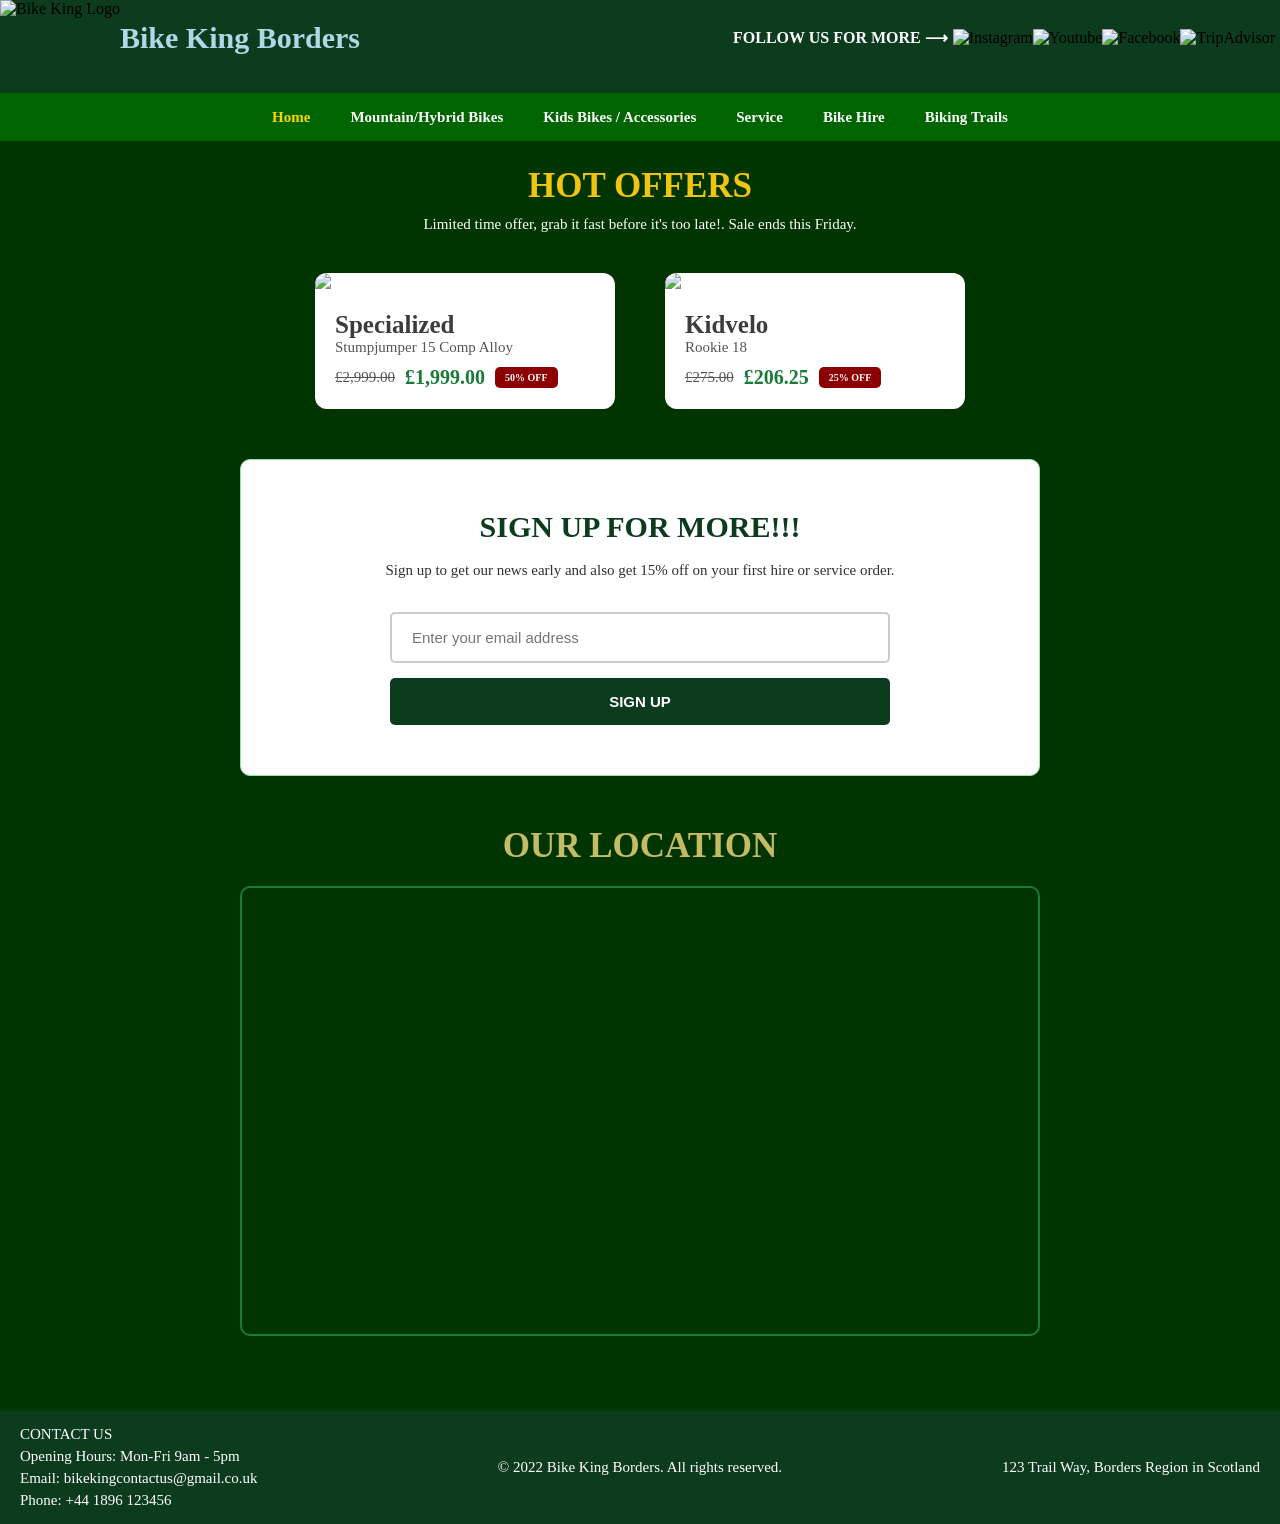
==== index.html @ cde31d06 "Add files via upload Initial upload" ====
<!DOCTYPE html>
<html lang="en">
    <head>
        <meta charset="UTF-8">
        <meta name="viewport" content="width=device-width, initial-scale=1.0">
        <title>Bike King Borders | Home</title>
        <meta name="description" content="Bike King Borders offers the best price for mountain bikes, kids bikes, accessories, and bike hire in scotland and in the UK.">
        <link rel="stylesheet" href="Bike_style.css">
    </head>

    <body>
        <header>
            <div class="Main_Header"> 
                <div class="Bike_Logo">
                    <img src="Bike_project_image/Logo_King_Bike.png" alt="Bike King Logo" class="Logo_Size">
                    <h1>Bike King Borders</h1>
                </div>
            
                <div class="Social_Icon">
                    <p>FOLLOW US FOR MORE ⟶ </p>
                    <a><img src="Bike_project_image/insta_logo.png" alt="Instagram"></a>
                    <a><img src="Bike_project_image/yt_logo.png" alt="Youtube"></a>
                    <a><img src="Bike_project_image/facebook_logo.png" alt="Facebook"></a>
                    <a><img src="Bike_project_image/tripadvisor.png" alt="TripAdvisor"></a>
                </div>
            </div>

            <div class="announcement_text"> 
                <p class="scrolling_text">New limited offer, grab it before its too late!!! Dont forget to join us to get early mail for new offers and announcement!!!!</p>
            </div>

            <nav>
                <ul>
                    <li><a class="switch">Home</a></li>
                    <li><a href="Mountain_Hybrid_Bike.html">Mountain/Hybrid Bikes</a></li>
                    <li><a href="Kids_Bike_Accessories.html">Kids Bikes / Accessories</a></li>
                    <li><a href="Service.html">Service</a></li>
                    <li><a href="Bike_Hire.html">Bike Hire</a></li>
                    <li><a href="Biking_Trails.html">Biking Trails</a></li>
                </ul>
            </nav>
        </header>

        <main>
            <section class="Main_Content_and_Background">

                <div class="Limited_offer_style">    
                    <h2>HOT OFFERS</h2>
                    <p class="limited_offer_subtitle">Limited time offer, grab it fast before it's too late!. Sale ends this Friday.</p>
                    <div class="offer_box">
                        <div class="offer_box_details">
                            <img src="Bike_project_image/Stumpjumper_15_Comp_Alloy.webp" alt="Specialized Bike" class="offer_image">
                            <div class="offer_text">
                                <h3>Specialized</h3>
                                <p class="bike_model">Stumpjumper 15 Comp Alloy</p>
                                <div class="price_box">
                                    <span class="original_price">£2,999.00</span>
                                    <span class="new_price">£1,999.00</span>
                                    <span class="discount_badge">50% Off</span>
                                </div>
                            </div>
                        </div>

                        <div class="offer_box_details">
                            <img src="Bike_project_image/Kidvelo_Rookie_18.webp" alt="Trek Bike" class="offer_image">
                            <div class="offer_text">
                                <h3>Kidvelo</h3>
                                <p class="bike_model">Rookie 18</p>
                                <div class="price_box">
                                    <span class="original_price">£275.00</span>
                                    <span class="new_price">£206.25</span>
                                    <span class="discount_badge">25% Off</span>
                                </div>
                            </div>
                        </div> 
                    </div>
                </div>

                <div class="signup_section">
                    <div>
                        <h2>sign up for more!!!</h2>
                        <p>Sign up to get our news early and also get 15% off on your first hire or service order.</p>
                    
                        <form method="post" class="signup_form">
                            <label for="user_email" class="text_hidden">Enter your email address</label>
                            <input type="email" id="user_email" name="user_email" placeholder="Enter your email address" required>
                            <button type="submit">SIGN UP</button>
                        </form>
                    </div>
                </div>

                <div class="map_section">
                    <h2>OUR LOCATION</h2>
                    <iframe
                        title="A map that shows the bike king border shop location"
                        src="https://www.google.com/maps/embed?pb=!1m18!1m12!1m3!1d35967.62057390703!2d-3.188267!3d55.650397!2m3!1f0!2f0!3f0!3m2!1i1024!2i768!4f13.1!3m3!1m2!1s0x4887e1f4094a1d41%3A0xc6ed7eecb8db6f66!2sPeebles%2C%20Scottish%20Borders!5e0!3m2!1sen!2suk!4v1698242135678!5m2!1sen!2suk" 
                        class="google_map" 
                        allowfullscreen="" 
                        loading="lazy" 
                        referrerpolicy="no-referrer-when-downgrade">
                    </iframe>
                </div>

            </section>
        </main>

        <footer>
            <div class="footer_box">

                <div class="footer_left">
                    <p>CONTACT US</p>
                    <p>Opening Hours: Mon-Fri 9am - 5pm</p>
                    <p>Email: bikekingcontactus@gmail.co.uk</p>
                    <p>Phone: +44 1896 123456</p>
                </div>  

                <div class="footer_center">
                    <p>&copy; 2022 Bike King Borders. All rights reserved.</p>
                </div>

                <div class="footer_right">
                    <p>123 Trail Way, Borders Region in Scotland</p>
                </div>
            
            </div>
        </footer>
    </body>
</html>
---- Bike_style.css ----
*
{
    margin: 0;
    padding: 0;
    box-sizing: border-box;
}

html
{
    overflow-x: hidden;
}

body 
{
    background-color: darkgreen;
}

header
{
    display: flex;
    flex-direction: column;
    background-color: #0d3b1e;
}

.Main_Header
{
    display: flex;
    justify-content: space-between;
    flex-wrap: wrap; 
}

.Bike_Logo
{
    display: flex;
    align-items: center;
}

.Logo_Size
{
    height: 75px;
    width: auto;
}

.Bike_Logo h1
{
    color: lightblue;
    font-size: 30px;
}

.Social_Icon
{
    display: flex;
    align-items: center;
    margin-right: 5px;
}

.Social_Icon img
{
    height: 40px;
    width: auto;
    transition: transform 0.1s;
}

.Social_Icon img:hover
{
    transform: scale(1.25);
}

.Social_Icon p
{
    color: white;
    margin-right: 5px;
    font-weight: bold;
}

.announcement_text
{
    color: gold;
    overflow: hidden;
    white-space: nowrap;
}

.scrolling_text
{
    display: inline-block;
    font-weight: bold;
    font-size: 15px;
    padding-left: 100%;
    animation: scrolling_text 25s linear infinite;
}

@keyframes scrolling_text
{
    0%
    {
        transform: translateX(0%);
    }
    100%
    {
        transform: translateX(-100%);
    }
}

nav
{
    background-color: darkgreen;
    padding: 15px;  
}

nav ul
{
    list-style: none;
    display: flex;
    justify-content: center;
    gap: 40px;
    flex-wrap: wrap; 
}

nav ul li a
{
    text-decoration: none;
    color: white;
    font-weight: bold;
    font-size: 15px;
    transition: color 0.1s;
}

nav ul li a.switch, nav ul li a:hover
{
    color: gold;
}

/* ------------------------------------------------  background and section styles--------------------------------------- --- */
.Main_Content_and_Background, .mountain_hybrid_gallery_section, .accessories_kids_gallery_section, .service_section, .hire_section, .trails_page_background
{
    min-height: calc(100vh - 120px);
    background-size: cover;
    background-position: center;
    background-repeat: no-repeat;
}

.mountain_hybrid_gallery_section, .accessories_kids_gallery_section, .service_section, .hire_section
{
    padding: 60px 20px;
    text-align: center;
}

/* --------------------------------------------------------------- Home Page layout----------------------------------------------------------- */
.Main_Content_and_Background
{
    background-image: linear-gradient(rgba(0, 0, 0, 0.477),rgba(0, 0, 0, 0.477)), url('Bike_project_image/Main_Page_Pick.png');
    display: flex;
    flex-direction: column;
    justify-content: center;
    align-items: center;
    color: white;
    padding: 25px;
}

.Limited_offer_style
{
    text-align: center;
}

.Limited_offer_style h2
{
    margin-bottom: 10px;
    font-size: 35px;
    color: #f1c40f;
}

.limited_offer_subtitle
{
    color: white;
    font-size: 15px;
    margin-bottom: 40px;
}

/* ------------------------------------------------------ bike sales cards----------------------------------------------------------- ---------- */
.offer_box
{
    display: flex;
    justify-content: center;
    gap: 50px;
    flex-wrap: wrap;
}

.offer_box_details
{
    background-color: white;
    border-radius: 12px;
    overflow: hidden;
    width: 300px;
    text-align: left;
    transition: transform 0.1s ease;
}

.offer_box_details:hover
{
    transform: translateY(-10px);   
}



.offer_image
{
    width: 100%;
    height: 200px;
    object-fit: cover;
    background-color: white;
}

.offer_text
{
    padding: 20px;
}

.offer_text h3
{
    color: #3c3c3c;
    font-size: 25px;
}

.bike_model
{
    color: #555;
    font-size: 15px;
    margin-bottom: 10px;
    overflow-wrap: break-word;
}

.price_box
{
    display: flex;
    align-items: center;
    gap: 10px;
    flex-wrap: wrap;
}

.original_price
{
    color: #555;
    text-decoration: line-through;
    font-size: 15px;
}

.new_price
{
    color: #1a7a3a; 
    font-size: 20px; 
    font-weight: bold; 
}

.discount_badge
{
    background-color: darkred;
    color: white;
    padding: 5px 10px;
    border-radius: 5px;
    font-size: 10px;
    font-weight: bold;
    text-transform: uppercase;
}

/* ------------------------------------------------------forms and buttons--------------------------------------------------------------- */
.signup_section
{
    background-color:white;
    border: 1px solid #98e5a5;
    border-radius: 10px;
    padding: 50px 40px;
    margin-top: 50px;
    text-align: center;
    width: 100%;
    max-width: 800px;
}

.signup_section h2
{
    color: #0d3b1e;
    font-size: 30px;    
    margin-bottom: 15px;
    text-transform: uppercase;
}

.signup_section p
{
    color: #303030;
    font-size: 15px;
    max-width: 550px;
    margin: 0 auto 30px auto;
    line-height: 1.5;
}

.signup_form
{
    max-width: 500px;
    margin: auto;
    display: flex;
    flex-direction: column;
    gap: 15px;
}

.signup_form input[type="email"]
{
    width: 100%;
    padding: 15px 20px;
    font-size: 15px;
    border: 2px solid #ccc;
    border-radius: 5px;
    transition: border-color 0.1s;
}

.signup_form input[type="email"]:focus
{
    outline: none;
    border-color: #1a7a3a;
}

.signup_form button,.buy_it
{
    background-color: #0d3b1e;
    color: white;
    border: none;
    border-radius: 5px;
    font-weight: bold;
    cursor: pointer;
    transition: background-color 0.1s;
    width: 100%;
}

.signup_form button
{
    padding: 15px 30px;
    font-size: 15px;
}

.buy_it
{
    padding: 10px;
    font-size: 15px;
    margin-top: 15px;
}

.signup_form button:hover, .buy_it:hover
{
    background-color: #1a7a3a;
}

.text_hidden
{
    position: absolute;
    width: 1px;
    height: 1px;
    overflow: hidden;
}

/* ------------------------------------------------------- backgrounds image and headers----------------------------------------- --- -----------*/
.mountain_hybrid_gallery_section
{
    background-image: linear-gradient(rgba(59, 59, 59, 0.7), rgba(59, 59, 59, 0.7)), url('Bike_project_image/mountain_bike_baackground.jpg');
}

.accessories_kids_gallery_section
{
    background-image: linear-gradient(rgba(59, 59, 59, 0.7), rgba(59, 59, 59, 0.7)), url('Bike_project_image/kids_bike_background.jpg');
}

.service_section
{
    background-image: linear-gradient(rgba(59, 59, 59, 0.7), rgba(59, 59, 59, 0.7)), url('Bike_project_image/bike_workshop_background.jpg');
}

.hire_section
{
    padding: 50px 20px;
    background-image: linear-gradient(rgba(59, 59, 59, 0.7), rgba(59, 59, 59, 0.7)), url('Bike_project_image/bike_hair.jpg');
}

.trails_page_background
{
    background-image: linear-gradient(rgba(59, 59, 59, 0.7), rgba(59, 59, 59, 0.7)), url('Bike_project_image/trail_background.jpg');
}

.mountain_hybrid_gallery_header h2
{
    color: #51cb7e;
    font-size: 35px;
    margin-bottom: 40px;
}

.mountain_hybrid_gallery_header h3
{
    color: #78e3da;
    font-size: 35px;
    margin-top: 50px;
    margin-bottom: 50px;
}

.accessories_kids_gallery_header
{
    color: #44b6ca;
    font-size: 35px;
    margin-bottom: 30px;
    
}

.accessories_kids_gallery_header h3
{
    color: #bf86d9;
    font-size: 35px;
    margin-top: 40px;
    margin-bottom: 30px;
}
.service_header, .hire_header
{
    margin-bottom: 50px;
}

.service_header h2, .hire_header h2
{
    font-size: 40px;
    margin-bottom: 10px;
}

.service_header h2
{
    color: #ffa200;
}

.hire_header h2
{
    color: #81dda2;
    text-transform: uppercase;
}

.service_header p
{
    color: #e5d41b;
    font-size: 20px;
}

.hire_header p
{
    color: white;
    font-size: 20px;
}

/* ------------------------------------------------------  Map ---------------------------------------------------------------------------------------------- */
.map_section
{
    text-align: center;
    width: 100%;
    max-width: 800px; 
    margin: 50px auto; 
}

.map_section h2
{
    color: #c6bb65;
    font-size: 35px;
    margin-bottom: 20px;
}

.google_map
{
    width: 100%;
    height: 450px;
    max-width: 1000px;
    border: 2px solid #1a7a3a;
    border-radius: 10px;
    margin: auto;
    display: block; 
}

/* --- -------------------------------------------------------------------services page layout ---------------------------------------------- */
.service_box_structure
{
    display: flex;
    max-width: 1100px;
    margin: auto;
    background-color: white;
    border-radius: 10px;
    overflow: hidden;
}

.machanic_image_box, .service_list_layout
{
    flex: 1;
}

.mechanic_image
{
    width: 100%;
    height: 100%;
    object-fit: cover;
    min-height: 400px;
}

.service_list_layout
{
    padding: 50px 40px;
    display: flex;
    flex-direction: column;
    justify-content: center;
}

.service_list
{
    list-style: none;
}

.service_list li
{
    margin-bottom: 30px;
}

.service_list h3
{
    color: #1a7a3a;
    font-size: 25px;
    margin-bottom: 8px;
    border-bottom: 2px solid #f1c40f;
    padding-bottom: 5px;
    display: inline-block;
}

.service_list p
{
    color: black;
    font-weight: 500;
    font-size: 15px;
    line-height: 1.5;
    margin-top: 5px;
    
}

/* -----------------------------------------to know more info textbox------------------------------------------------------------------------------------ */
.know_more_info_1, .know_more_info_2
{
    margin-top: 50px;
    color: white;
}

.know_more_info_1 h3, .know_more_info_2 h3
{
    font-size: 25px;
    margin-bottom: 10px;
}

.know_more_info_1 h3
{
    color: #e5d41b;
}

.know_more_info_2 h3
{
    color: #81dda2;
}

.know_more_info_1 p, .know_more_info_2 p
{
    font-size: 15px;
    line-height: 1.5;
}

/* --- --------------------------------------------------hire pricing table ------------------------------------------------------------------ */
.pricing_table
{
    margin: auto;
    width: 85%;
    border-collapse: collapse;
    border: 2px solid #02a03c;
    background-color:white;
    overflow-wrap: break-word;
}

.pricing_table th, .pricing_table td
{
    border: 1px solid #02a03c;
    padding: 15px;
    text-align: center;
    font-weight: bold;
}

.pricing_table th
{
    background-color: #0d3b1e;
    color: white;
    font-size: 20px;
}

.table_price
{
    color: #1a7a3a;
    font-size: 20px;
    font-weight: bold;
}

/* -------------------------------------------------------------------------trails page---------------------------------------------------- --- */
.trails_gallery, .trail_video_section
{
    padding: 30px 20px;
    text-align: center;
}

.trails_header
{
    color: #b8da0e;
    margin-bottom: 20px;
}

.terrain_layout
{
    max-width: 1100px;
    margin: 0 auto;
}

.terrain_card
{
    display: inline-block;
    width: 30%;
    margin: 1%;
    padding: 10px;
    border: 1px solid black;
    background-color: #e6eec0;
    vertical-align: top;
}

.terrain_image, .adventure_video
{
    width: 100%;
}

.terrain_image
{
    height: 180px;
    object-fit: cover;
}

.video_layout
{
    width: 70%;
    margin: auto;
    padding: 20px;
}

/* ------------------------------------------------------------------- Footer --------------------------------------------------------------- */
footer
{
    background-color: #0d3b1e;
    color:white;
}

.footer_box
{
    display: flex;
    justify-content: space-between;
    align-items: center;
    max-width: 1500px;
    padding: 10px 20px;
    margin: auto;
    flex-wrap: wrap; 
}

.footer_left
{
    text-align: left;
    flex: 1;
}

.footer_center
{
    text-align: center;
    flex: 1;    
}

.footer_right
{
    text-align: right;
    flex: 1;    
}

footer p
{
    margin: 5px 0;
    font-size: 15px;
}

/* ------------------------------------------------------------------- Mobile ----------------------------- --------------------------------------------------------------- */ 
@media screen and (max-width: 768px) 
{ 

    .offer_box_details 
    { 
        width: 100%; 
        max-width: 400px; 
    } 
     
    .terrain_card 
    { 
        width: 90%; 
        margin: 10px auto; 
        display: block; 
    } 
 
    .footer_box 
    { 
        flex-direction: column; 
        text-align: center; 
        gap: 20px; 
    } 
 
    .footer_left, .footer_center, .footer_right 
    { 
        text-align: center; 
    } 
 
    .video_layout 
    { 
        width: 100%; 
    } 

    nav ul 
    {
        flex-direction: column;
        align-items: center;
        gap: 15px; 
    }

    .Social_Icon 
    {
        width: 100%; /* Forces the box to take up the whole screen width */
        justify-content: center; /* Pushes the text and icons to the exact middle */
        margin-right: 0; /* Removes the desktop spacing */
        margin-top: 10px; /* Adds a little breathing room below the logo */
        margin-bottom: 10px; /* Adds a little breathing room above the scrolling text */
    }
}
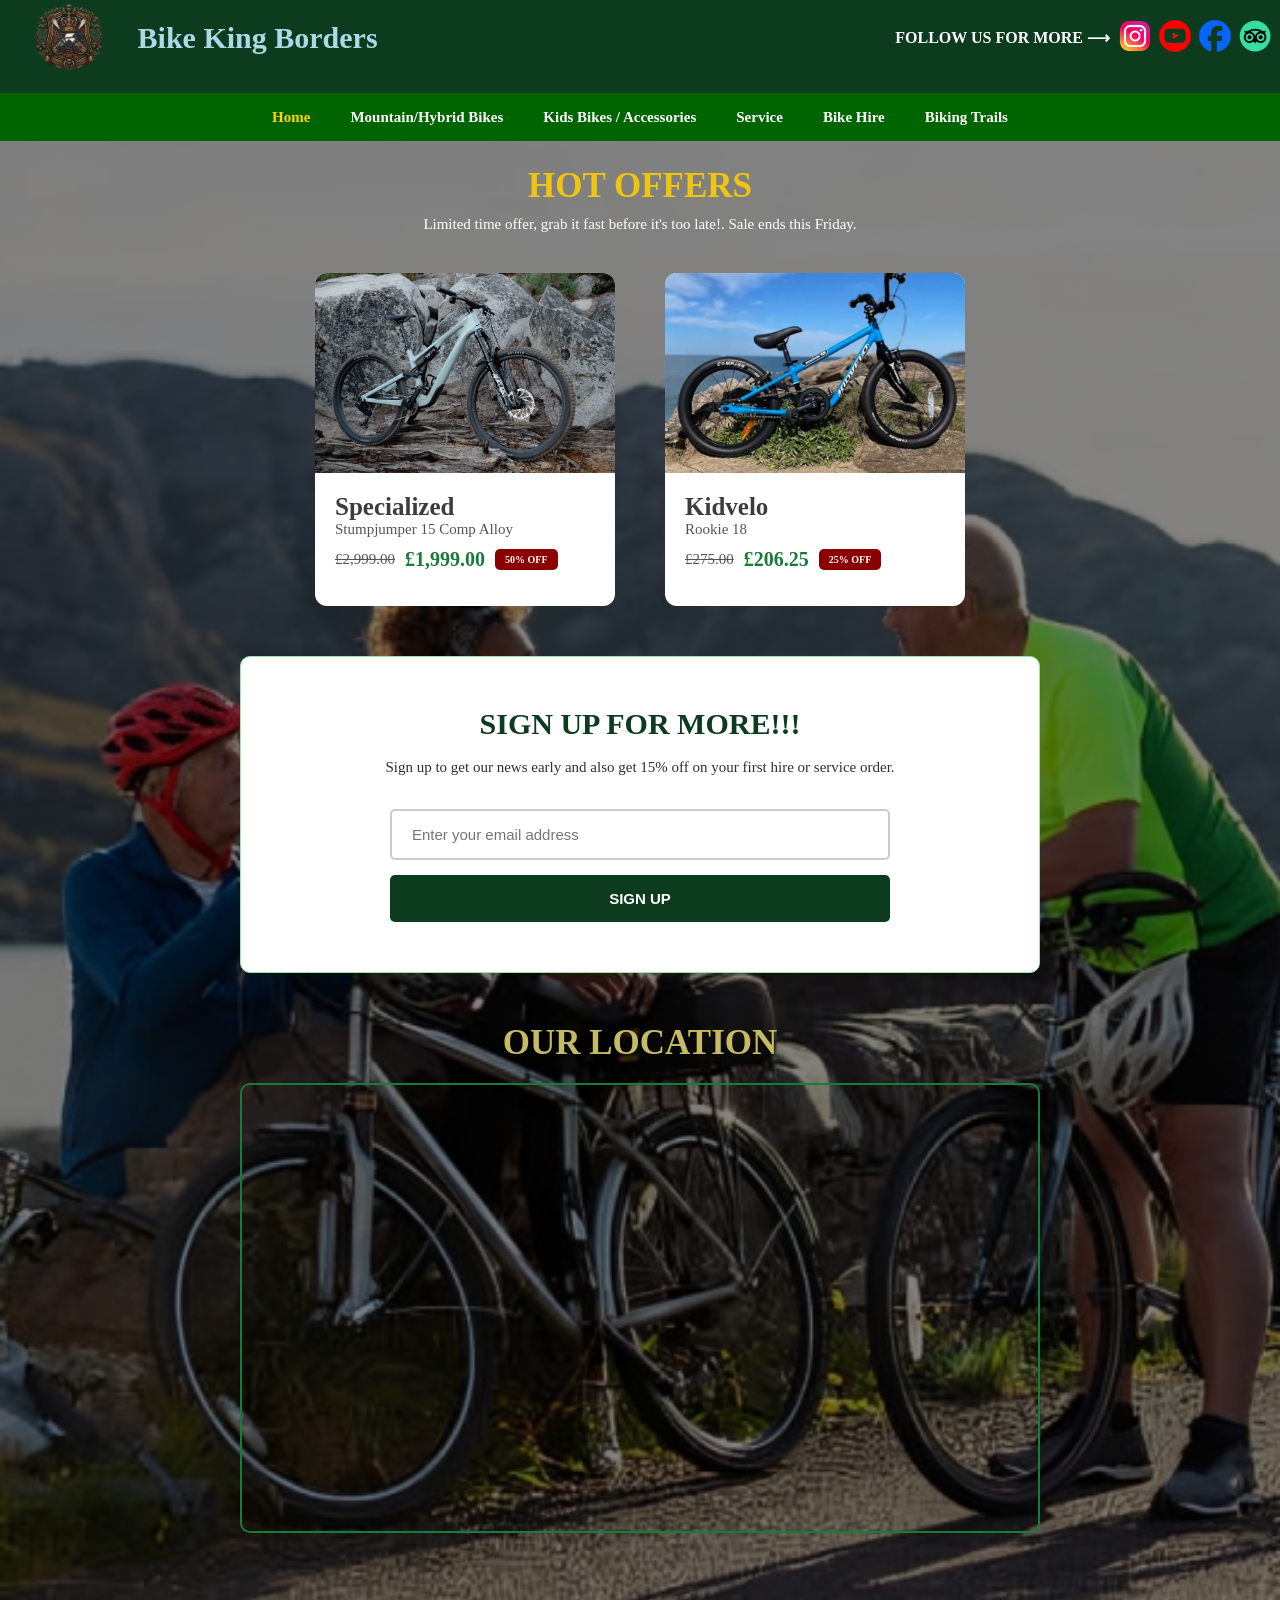
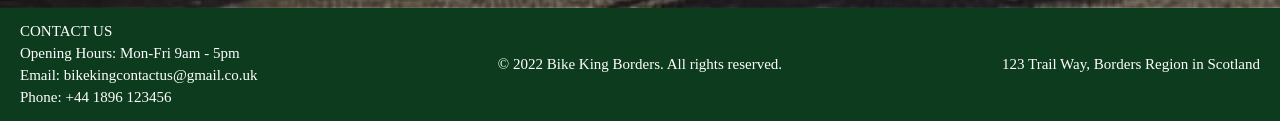
==== commit 1f8cccec: "Add files via upload" ====
--- a/index.html
+++ b/index.html
@@ -18,10 +18,18 @@
             
                 <div class="Social_Icon">
                     <p>FOLLOW US FOR MORE ⟶ </p>
-                    <a><img src="Bike_project_image/insta_logo.png" alt="Instagram"></a>
-                    <a><img src="Bike_project_image/yt_logo.png" alt="Youtube"></a>
-                    <a><img src="Bike_project_image/facebook_logo.png" alt="Facebook"></a>
-                    <a><img src="Bike_project_image/tripadvisor.png" alt="TripAdvisor"></a>
+                    <a href="https://www.instagram.com/" target="_blank">
+                        <img src="Bike_project_image/insta_logo.png" alt="Instagram">
+                    </a>
+                    <a href="https://www.youtube.com/" target="_blank">
+                        <img src="Bike_project_image/yt_logo.png" alt="Youtube">
+                    </a>
+                    <a href="https://www.facebook.com/" target="_blank">
+                        <img src="Bike_project_image/facebook_logo.png" alt="Facebook">
+                    </a>
+                    <a href="https://www.tripadvisor.com/" target="_blank">
+                        <img src="Bike_project_image/tripadvisor.png" alt="TripAdvisor">
+                    </a>
                 </div>
             </div>
 
@@ -81,7 +89,7 @@
                         <h2>sign up for more!!!</h2>
                         <p>Sign up to get our news early and also get 15% off on your first hire or service order.</p>
                     
-                        <form method="post" class="signup_form">
+                        <form action="index.html" class="signup_form">
                             <label for="user_email" class="text_hidden">Enter your email address</label>
                             <input type="email" id="user_email" name="user_email" placeholder="Enter your email address" required>
                             <button type="submit">SIGN UP</button>
--- a/Bike_style.css
+++ b/Bike_style.css
@@ -193,6 +193,8 @@
     width: 300px;
     text-align: left;
     transition: transform 0.1s ease;
+    display: flex;
+    flex-direction: column;
 }
 
 .offer_box_details:hover
@@ -213,6 +215,9 @@
 .offer_text
 {
     padding: 20px;
+    display: flex;
+    flex-direction: column;
+    flex-grow: 1;
 }
 
 .offer_text h3
@@ -235,6 +240,7 @@
     align-items: center;
     gap: 10px;
     flex-wrap: wrap;
+    margin-bottom: 15px;
 }
 
 .original_price
@@ -317,7 +323,7 @@
     border-color: #1a7a3a;
 }
 
-.signup_form button,.buy_it
+.signup_form button
 {
     background-color: #0d3b1e;
     color: white;
@@ -327,22 +333,36 @@
     cursor: pointer;
     transition: background-color 0.1s;
     width: 100%;
-}
-
-.signup_form button
-{
     padding: 15px 30px;
     font-size: 15px;
 }
 
-.buy_it
-{
+.signup_form button:hover
+{
+    background-color: #1a7a3a;
+}
+
+
+.buy_it 
+{
+    background-color: #0d3b1e;
+    color: white;
+    border: none;
+    border-radius: 5px;
+    font-weight: bold;
+    cursor: pointer;
+    transition: background-color 0.1s;
+    width: 100%;
     padding: 10px;
     font-size: 15px;
-    margin-top: 15px;
-}
-
-.signup_form button:hover, .buy_it:hover
+    margin-top: auto;
+    display: block;
+    text-align: center;
+    text-decoration: none;
+    box-sizing: border-box;
+}
+
+.buy_it:hover
 {
     background-color: #1a7a3a;
 }
@@ -402,19 +422,18 @@
     color: #44b6ca;
     font-size: 35px;
     margin-bottom: 30px;
-    
+    width: 100%;
 }
 
 .accessories_kids_gallery_header h3
 {
     color: #bf86d9;
     font-size: 35px;
-    margin-top: 40px;
-    margin-bottom: 30px;
+    margin-top: 50px;
 }
 .service_header, .hire_header
 {
-    margin-bottom: 50px;
+    margin-bottom: 40px;
 }
 
 .service_header h2, .hire_header h2
@@ -535,11 +554,12 @@
     
 }
 
-/* -----------------------------------------to know more info textbox------------------------------------------------------------------------------------ */
+/* -----------------------------------------to know more info box------------------------------------------------------------------------------------ */
 .know_more_info_1, .know_more_info_2
 {
     margin-top: 50px;
     color: white;
+    text-align: center;
 }
 
 .know_more_info_1 h3, .know_more_info_2 h3
@@ -562,6 +582,11 @@
 {
     font-size: 15px;
     line-height: 1.5;
+}
+
+.know_more_info_1 strong, .know_more_info_2 strong 
+{
+    color: lightblue;
 }
 
 /* --- --------------------------------------------------hire pricing table ------------------------------------------------------------------ */
@@ -695,6 +720,7 @@
     { 
         width: 100%; 
         max-width: 400px; 
+
     } 
      
     .terrain_card 
@@ -730,10 +756,16 @@
 
     .Social_Icon 
     {
-        width: 100%; /* Forces the box to take up the whole screen width */
-        justify-content: center; /* Pushes the text and icons to the exact middle */
-        margin-right: 0; /* Removes the desktop spacing */
-        margin-top: 10px; /* Adds a little breathing room below the logo */
-        margin-bottom: 10px; /* Adds a little breathing room above the scrolling text */
+        width: 100%; 
+        justify-content: center; 
+        margin-right: 0;
+        margin-top: 10px; 
+        margin-bottom: 10px; 
+    }
+
+    .accessories_kids_gallery_header h3
+    {
+        font-size: 25px;
+        overflow-wrap: break-word; 
     }
 }
